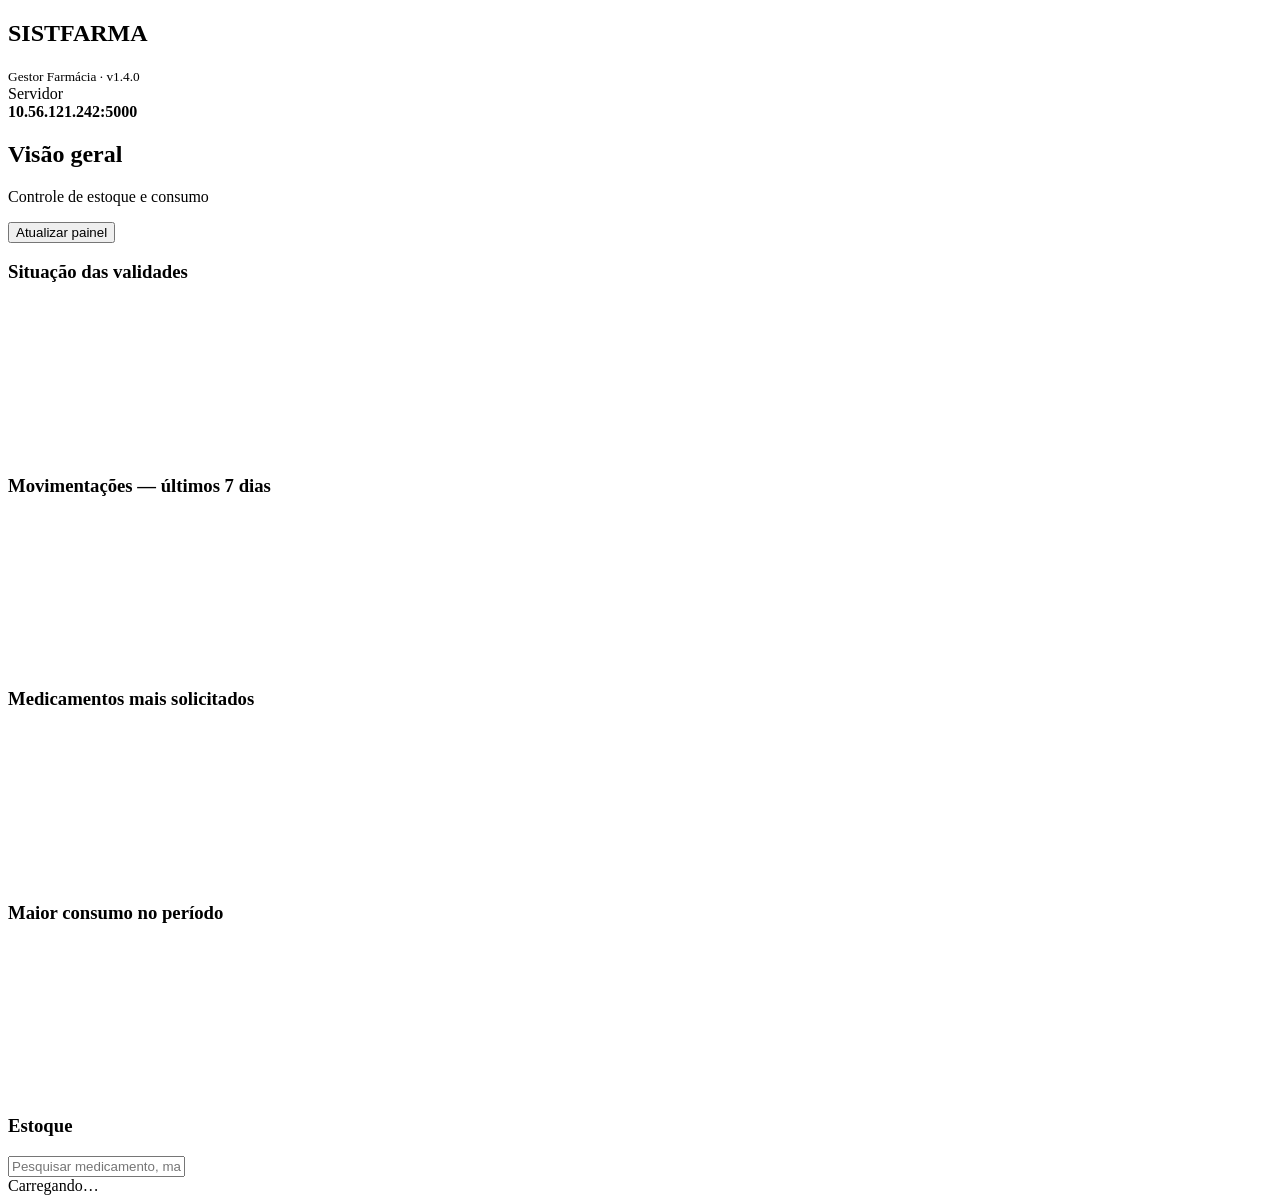
==== windows/web/index.html @ d618ccae "Iniciar nova interface HTML do Gestor SISTFARMA 1.4.0" ====
<!doctype html><html lang="pt-BR"><head><meta charset="utf-8"><meta name="viewport" content="width=device-width,initial-scale=1"><title>SISTFARMA 1.4.0</title><link rel="stylesheet" href="app.css"></head><body><aside><h1>SISTFARMA</h1><small>Gestor Farmácia · v1.4.0</small><nav id="menu"></nav><div class="server">Servidor<br><b>10.56.121.242:5000</b></div></aside><main><header><div><h2>Visão geral</h2><p>Controle de estoque e consumo</p></div><button onclick="loadAll()">Atualizar painel</button></header><section id="cards" class="cards"></section><section class="charts"><article><h3>Situação das validades</h3><canvas id="validade"></canvas></article><article><h3>Movimentações — últimos 7 dias</h3><canvas id="mov"></canvas></article><article><h3>Medicamentos mais solicitados</h3><canvas id="sol"></canvas></article><article><h3>Maior consumo no período</h3><canvas id="consumo"></canvas></article></section><section class="table"><div class="tablehead"><h3 id="areaTitle">Estoque</h3><input id="search" placeholder="Pesquisar medicamento, material ou lote"></div><div id="content">Carregando…</div></section></main><script src="app.js"></script></body></html>
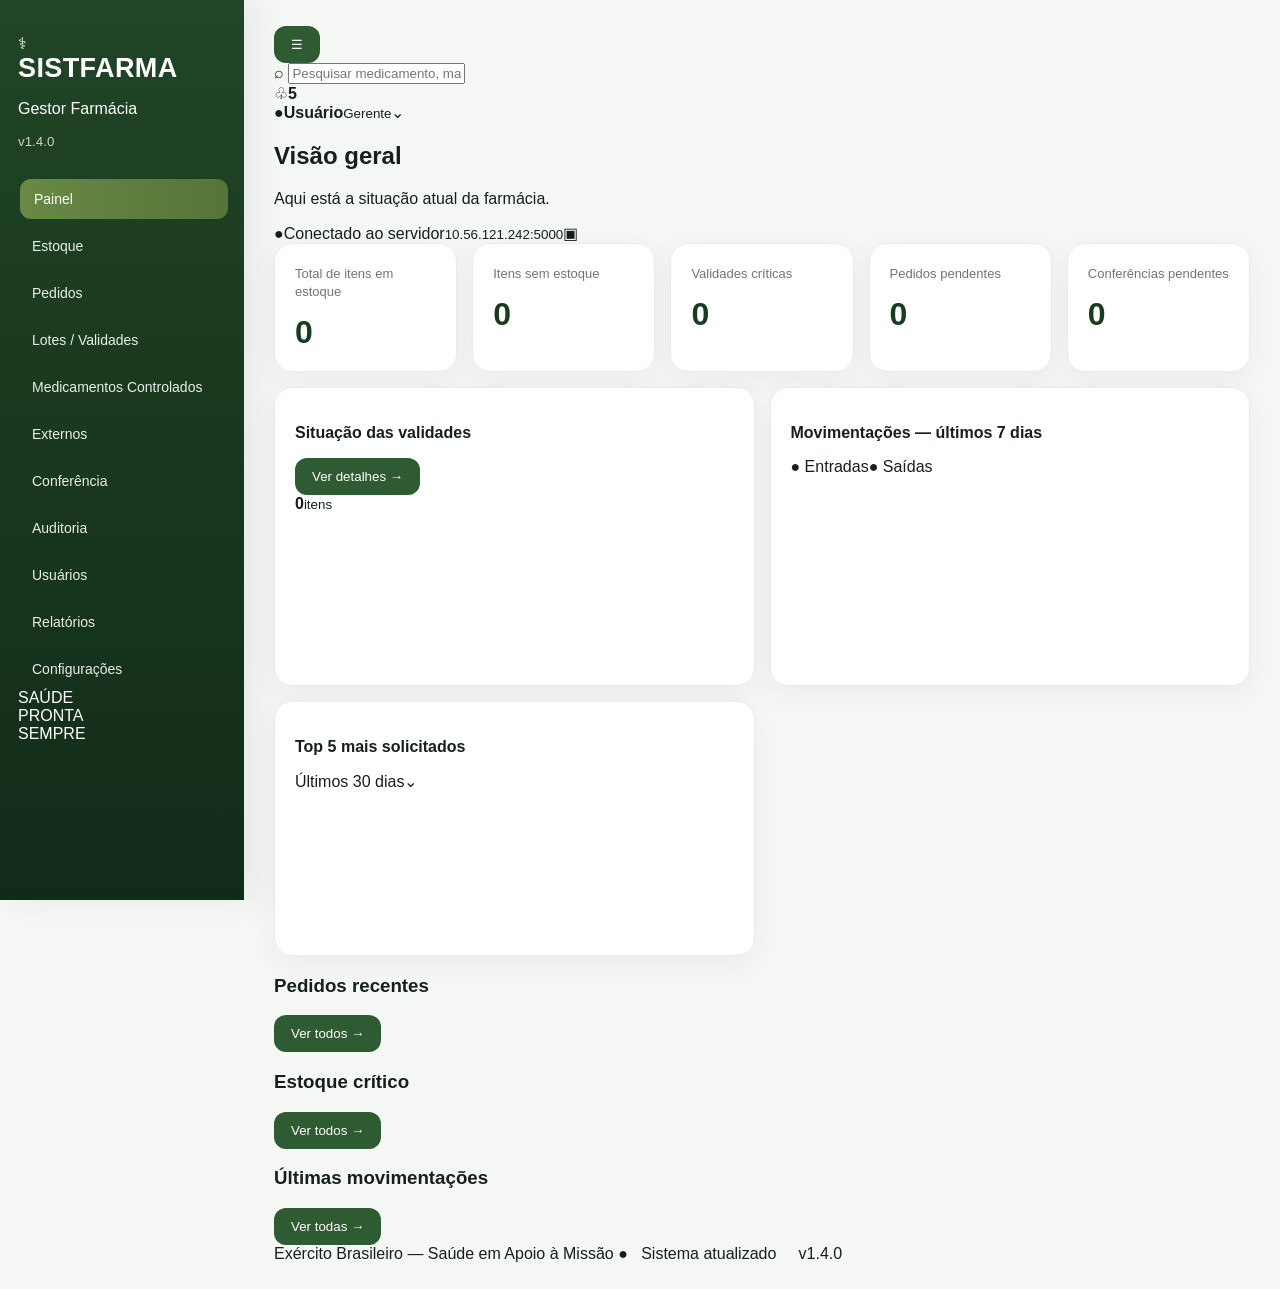
==== commit c4325b3e: "Reproduzir fielmente dashboard visual aprovado SISTFARMA 1.4.0" ====
--- a/windows/web/index.html
+++ b/windows/web/index.html
@@ -1 +1,8 @@
-<!doctype html><html lang="pt-BR"><head><meta charset="utf-8"><meta name="viewport" content="width=device-width,initial-scale=1"><title>SISTFARMA 1.4.0</title><link rel="stylesheet" href="app.css"></head><body><aside><h1>SISTFARMA</h1><small>Gestor Farmácia · v1.4.0</small><nav id="menu"></nav><div class="server">Servidor<br><b>10.56.121.242:5000</b></div></aside><main><header><div><h2>Visão geral</h2><p>Controle de estoque e consumo</p></div><button onclick="loadAll()">Atualizar painel</button></header><section id="cards" class="cards"></section><section class="charts"><article><h3>Situação das validades</h3><canvas id="validade"></canvas></article><article><h3>Movimentações — últimos 7 dias</h3><canvas id="mov"></canvas></article><article><h3>Medicamentos mais solicitados</h3><canvas id="sol"></canvas></article><article><h3>Maior consumo no período</h3><canvas id="consumo"></canvas></article></section><section class="table"><div class="tablehead"><h3 id="areaTitle">Estoque</h3><input id="search" placeholder="Pesquisar medicamento, material ou lote"></div><div id="content">Carregando…</div></section></main><script src="app.js"></script></body></html>+<!doctype html><html lang="pt-BR"><head><meta charset="utf-8"><meta name="viewport" content="width=device-width,initial-scale=1"><title>SISTFARMA - Gestor Farmácia</title><link rel="stylesheet" href="app.css"></head><body>
+<aside><div class="brand"><div class="med">⚕</div><h1>SISTFARMA</h1><p>Gestor Farmácia</p><small>v1.4.0</small></div><nav id="menu"></nav><div class="motto">SAÚDE<br>PRONTA<br>SEMPRE<div></div></div></aside>
+<main><div class="top"><button class="hamb">☰</button><div class="search">⌕ <input id="search" placeholder="Pesquisar medicamento, material, lote ou código..."></div><div class="bell">♧<b>5</b></div><div class="user"><i>●</i><span><strong id="userName">Usuário</strong><small id="profile">Gerente</small></span>⌄</div></div>
+<section class="welcome"><div><h2 id="greeting">Visão geral</h2><p>Aqui está a situação atual da farmácia.</p></div><div class="meta"><span class="online">●</span><span>Conectado ao servidor<small>10.56.121.242:5000</small></span><span class="date">▣ <b id="weekday"></b><small id="date"></small></span><strong id="clock"></strong></div></section>
+<section id="cards" class="cards"></section>
+<section class="row charts"><article><div class="title"><h3>Situação das validades</h3><button>Ver detalhes →</button></div><div class="donutbox"><div id="donut" class="donut"><b id="donutTotal">0</b><small>itens</small></div><div id="validLegend" class="legend"></div></div></article><article><h3>Movimentações — últimos 7 dias</h3><div class="key"><span>● Entradas</span><span>● Saídas</span></div><canvas id="mov"></canvas></article><article><div class="title"><h3>Top 5 mais solicitados</h3><span class="pill">Últimos 30 dias⌄</span></div><div id="top" class="ranking"></div></article></section>
+<section class="row tables"><article><div class="title"><h3>Pedidos recentes</h3><button>Ver todos →</button></div><div id="orders"></div></article><article><div class="title"><h3>Estoque crítico</h3><button>Ver todos →</button></div><div id="critical"></div></article><article><div class="title"><h3>Últimas movimentações</h3><button>Ver todas →</button></div><div id="moves"></div></article></section>
+<footer>Exército Brasileiro — Saúde em Apoio à Missão <span>● &nbsp; Sistema atualizado &nbsp;&nbsp;&nbsp; v1.4.0</span></footer></main><script src="app.js"></script></body></html>
--- a/windows/web/app.css
+++ b/windows/web/app.css
@@ -0,0 +1 @@
+:root{--green:#18381f;--green2:#2e5b31;--accent:#6f8f4c;--bg:#f5f7f5;--card:#fff;--text:#142019;--muted:#6f7771;--line:#e8ece8}*{box-sizing:border-box}body{margin:0;font-family:"Segoe UI Variable","Inter","Segoe UI",Arial,sans-serif;background:var(--bg);color:var(--text);display:flex;min-height:100vh}aside{width:244px;background:linear-gradient(180deg,#214526,#112b18);color:#fff;padding:34px 18px 24px;position:fixed;inset:0 auto 0 0;box-shadow:12px 0 30px #18381f12}aside h1{margin:0;font-size:27px;letter-spacing:.4px;font-weight:750}aside small{display:block;opacity:.78;margin-top:4px}nav{margin-top:30px;display:grid;gap:7px}nav button{border:0;background:transparent;color:#e9efe9;text-align:left;padding:12px 14px;border-radius:11px;cursor:pointer;font-size:14px;transition:.18s}nav button:hover,nav button.active{background:linear-gradient(90deg,#688a45,#55743a);color:#fff;transform:translateX(2px)}.server{position:absolute;bottom:22px;font-size:11px;opacity:.78}main{margin-left:244px;padding:26px 30px;width:calc(100% - 244px)}header{display:flex;justify-content:space-between;align-items:center;margin-bottom:24px}header h2{font-size:29px;margin:0 0 5px}header p{color:var(--muted);margin:0}button{background:var(--green2);color:#fff;border:0;border-radius:12px;padding:11px 17px;cursor:pointer}.cards{display:grid;grid-template-columns:repeat(5,minmax(145px,1fr));gap:15px}.metric,.charts article,.table{background:rgba(255,255,255,.96);border:1px solid var(--line);border-radius:18px;box-shadow:0 8px 28px rgba(23,55,30,.055)}.metric{padding:20px;min-height:128px;transition:.2s}.metric:hover{transform:translateY(-2px);box-shadow:0 12px 30px rgba(23,55,30,.09)}.metric span{color:var(--muted);font-size:13px}.metric strong{display:block;font-size:32px;margin-top:14px;color:#193c21;letter-spacing:-1px}.charts{display:grid;grid-template-columns:1fr 1fr;gap:15px;margin-top:15px}.charts article{padding:20px;min-height:255px}.charts h3,.table h3{font-size:16px}.charts canvas{width:100%;height:185px}.table{margin-top:15px;padding:20px;min-height:230px}.tablehead{display:flex;justify-content:space-between;align-items:center;gap:20px}.table input{width:min(460px,55%);border:1px solid var(--line);background:#fafbfa;border-radius:14px;padding:12px 15px;outline:none}.table input:focus{border-color:#78955d;box-shadow:0 0 0 3px #78955d18}table{width:100%;border-collapse:collapse;margin-top:12px}th,td{text-align:left;padding:11px;border-bottom:1px solid var(--line);font-size:13px}th{color:var(--muted);font-weight:600}@media(max-width:1150px){.cards{grid-template-columns:repeat(3,1fr)}}
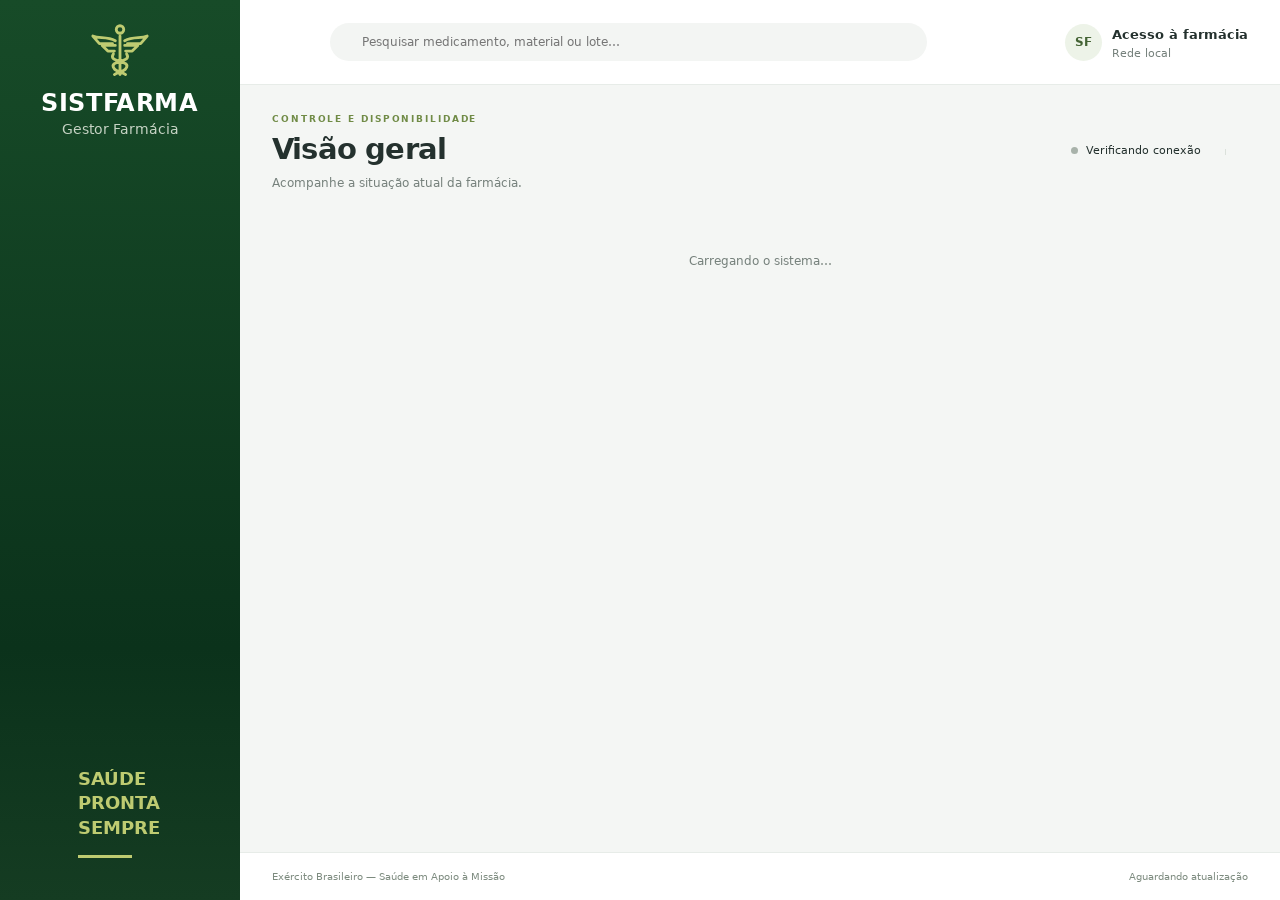
==== commit a679f216: "Concluir dashboard e Cliente HTML 1.4.1 com API real e testes de empacotamento Integra navegação, es" ====
--- a/windows/web/index.html
+++ b/windows/web/index.html
@@ -1,8 +1,15 @@
-<!doctype html><html lang="pt-BR"><head><meta charset="utf-8"><meta name="viewport" content="width=device-width,initial-scale=1"><title>SISTFARMA - Gestor Farmácia</title><link rel="stylesheet" href="app.css"></head><body>
-<aside><div class="brand"><div class="med">⚕</div><h1>SISTFARMA</h1><p>Gestor Farmácia</p><small>v1.4.0</small></div><nav id="menu"></nav><div class="motto">SAÚDE<br>PRONTA<br>SEMPRE<div></div></div></aside>
-<main><div class="top"><button class="hamb">☰</button><div class="search">⌕ <input id="search" placeholder="Pesquisar medicamento, material, lote ou código..."></div><div class="bell">♧<b>5</b></div><div class="user"><i>●</i><span><strong id="userName">Usuário</strong><small id="profile">Gerente</small></span>⌄</div></div>
-<section class="welcome"><div><h2 id="greeting">Visão geral</h2><p>Aqui está a situação atual da farmácia.</p></div><div class="meta"><span class="online">●</span><span>Conectado ao servidor<small>10.56.121.242:5000</small></span><span class="date">▣ <b id="weekday"></b><small id="date"></small></span><strong id="clock"></strong></div></section>
-<section id="cards" class="cards"></section>
-<section class="row charts"><article><div class="title"><h3>Situação das validades</h3><button>Ver detalhes →</button></div><div class="donutbox"><div id="donut" class="donut"><b id="donutTotal">0</b><small>itens</small></div><div id="validLegend" class="legend"></div></div></article><article><h3>Movimentações — últimos 7 dias</h3><div class="key"><span>● Entradas</span><span>● Saídas</span></div><canvas id="mov"></canvas></article><article><div class="title"><h3>Top 5 mais solicitados</h3><span class="pill">Últimos 30 dias⌄</span></div><div id="top" class="ranking"></div></article></section>
-<section class="row tables"><article><div class="title"><h3>Pedidos recentes</h3><button>Ver todos →</button></div><div id="orders"></div></article><article><div class="title"><h3>Estoque crítico</h3><button>Ver todos →</button></div><div id="critical"></div></article><article><div class="title"><h3>Últimas movimentações</h3><button>Ver todas →</button></div><div id="moves"></div></article></section>
-<footer>Exército Brasileiro — Saúde em Apoio à Missão <span>● &nbsp; Sistema atualizado &nbsp;&nbsp;&nbsp; v1.4.0</span></footer></main><script src="app.js"></script></body></html>+<!doctype html>
+<html lang="pt-BR">
+<head>
+<meta charset="utf-8"><meta name="viewport" content="width=device-width, initial-scale=1">
+<title>SISTFARMA · Gestão de Farmácia</title>
+<link rel="icon" type="image/svg+xml" href="brand.svg"><link rel="stylesheet" href="app.css">
+<script src="bootstrap.js"></script><script type="module" src="app.js"></script>
+</head>
+<body>
+<aside class="sidebar" id="sidebar"><div class="brand"><img src="brand.svg" alt="" width="46" height="46"><div><strong>SISTFARMA</strong><span id="appName">Gestor Farmácia</span></div></div><nav id="menu" aria-label="Menu principal"></nav><div class="sidebar-bottom"><div class="mission">SAÚDE<br>PRONTA<br>SEMPRE</div><span id="version"></span></div></aside>
+<div class="workspace"><header class="topbar"><button class="icon-button" id="menuToggle" aria-label="Abrir ou fechar menu" aria-expanded="true"></button><label class="global-search"><span id="searchIcon"></span><input id="globalSearch" type="search" placeholder="Pesquisar medicamento, material ou lote…" aria-label="Pesquisa geral"></label><button class="icon-button" id="refreshTop" title="Atualizar dados" aria-label="Atualizar dados"></button><button class="icon-button notifications" id="notifications" aria-label="Ver pedidos pendentes" data-nav="orders" hidden></button><div class="profile"><div class="avatar" id="avatar">SF</div><div><strong id="profileName">Acesso à farmácia</strong><small id="profileRole">Rede local</small></div></div><button class="text-button" id="logout" hidden>Sair</button></header>
+<main id="main"><div class="page-heading"><div><div class="eyebrow" id="eyebrow">CONTROLE E DISPONIBILIDADE</div><h1 id="areaTitle">Visão geral</h1><p id="subtitle">Acompanhe a situação atual da farmácia.</p></div><div class="connection"><div><span id="connectionDot" class="dot neutral"></span><strong id="connectionText">Verificando conexão</strong><small id="serverAddress"></small></div><div class="clock"><strong id="clock"></strong><small id="today"></small></div></div></div><div id="notices" aria-live="polite"></div><section id="content" aria-live="polite"><div class="empty">Carregando o sistema…</div></section></main>
+<footer><span>Exército Brasileiro — Saúde em Apoio à Missão</span><span id="lastUpdate">Aguardando atualização</span></footer></div>
+<dialog id="dialog"><div class="dialog-heading"><h2 id="dialogTitle"></h2><button class="icon-button" id="closeDialog" aria-label="Fechar janela">×</button></div><div id="dialogContent"></div></dialog><div id="toast" role="status" hidden></div><div id="printArea"></div>
+</body></html>
--- a/windows/web/app.css
+++ b/windows/web/app.css
@@ -1 +1,12 @@
-:root{--green:#18381f;--green2:#2e5b31;--accent:#6f8f4c;--bg:#f5f7f5;--card:#fff;--text:#142019;--muted:#6f7771;--line:#e8ece8}*{box-sizing:border-box}body{margin:0;font-family:"Segoe UI Variable","Inter","Segoe UI",Arial,sans-serif;background:var(--bg);color:var(--text);display:flex;min-height:100vh}aside{width:244px;background:linear-gradient(180deg,#214526,#112b18);color:#fff;padding:34px 18px 24px;position:fixed;inset:0 auto 0 0;box-shadow:12px 0 30px #18381f12}aside h1{margin:0;font-size:27px;letter-spacing:.4px;font-weight:750}aside small{display:block;opacity:.78;margin-top:4px}nav{margin-top:30px;display:grid;gap:7px}nav button{border:0;background:transparent;color:#e9efe9;text-align:left;padding:12px 14px;border-radius:11px;cursor:pointer;font-size:14px;transition:.18s}nav button:hover,nav button.active{background:linear-gradient(90deg,#688a45,#55743a);color:#fff;transform:translateX(2px)}.server{position:absolute;bottom:22px;font-size:11px;opacity:.78}main{margin-left:244px;padding:26px 30px;width:calc(100% - 244px)}header{display:flex;justify-content:space-between;align-items:center;margin-bottom:24px}header h2{font-size:29px;margin:0 0 5px}header p{color:var(--muted);margin:0}button{background:var(--green2);color:#fff;border:0;border-radius:12px;padding:11px 17px;cursor:pointer}.cards{display:grid;grid-template-columns:repeat(5,minmax(145px,1fr));gap:15px}.metric,.charts article,.table{background:rgba(255,255,255,.96);border:1px solid var(--line);border-radius:18px;box-shadow:0 8px 28px rgba(23,55,30,.055)}.metric{padding:20px;min-height:128px;transition:.2s}.metric:hover{transform:translateY(-2px);box-shadow:0 12px 30px rgba(23,55,30,.09)}.metric span{color:var(--muted);font-size:13px}.metric strong{display:block;font-size:32px;margin-top:14px;color:#193c21;letter-spacing:-1px}.charts{display:grid;grid-template-columns:1fr 1fr;gap:15px;margin-top:15px}.charts article{padding:20px;min-height:255px}.charts h3,.table h3{font-size:16px}.charts canvas{width:100%;height:185px}.table{margin-top:15px;padding:20px;min-height:230px}.tablehead{display:flex;justify-content:space-between;align-items:center;gap:20px}.table input{width:min(460px,55%);border:1px solid var(--line);background:#fafbfa;border-radius:14px;padding:12px 15px;outline:none}.table input:focus{border-color:#78955d;box-shadow:0 0 0 3px #78955d18}table{width:100%;border-collapse:collapse;margin-top:12px}th,td{text-align:left;padding:11px;border-bottom:1px solid var(--line);font-size:13px}th{color:var(--muted);font-weight:600}@media(max-width:1150px){.cards{grid-template-columns:repeat(3,1fr)}}+@font-face{font-family:'Sistfarma Sans';src:url('fonts/sistfarma-regular.woff') format('woff');font-weight:100 500;font-display:swap}@font-face{font-family:'Sistfarma Sans';src:url('fonts/sistfarma-bold.woff') format('woff');font-weight:600 900;font-display:swap}
+:root{font-family:'Segoe UI','Sistfarma Sans',Arial,sans-serif;color:#24312e;background:#f4f6f4;font-synthesis:none;--green:#31543a;--olive:#708b46;--muted:#76817c;--line:#e7ece8;--red:#d04f4f;--amber:#c9932e;--blue:#4778b8;--purple:#8b62b2;--radius:18px}*{box-sizing:border-box}body{margin:0}button,input,select,textarea{font:inherit}button{cursor:pointer}button:disabled{opacity:.5;cursor:default}button,a,input,select,textarea{outline-offset:4px}button{transition:background .15s,box-shadow .15s}h1,h2,h3,p{margin:0}button:focus-visible,a:focus-visible{outline:2px solid var(--olive)}.sidebar{position:fixed;inset:0 auto 0 0;width:240px;background:linear-gradient(155deg,#28472e,#193422 78%);color:#fff;padding:28px 17px 20px;display:flex;flex-direction:column;z-index:40;overflow:auto}.brand{display:flex;align-items:center;gap:12px;padding:0 10px 28px}.brand strong{font-size:21px;letter-spacing:.6px;display:block}.brand span{display:block;font-size:12px;color:#c6d3c4;margin-top:4px}.nav-caption{font-size:9px;letter-spacing:1.8px;color:#a7b8a0;padding:10px 15px 13px}.sidebar nav{display:flex;flex-direction:column;gap:4px}.nav-item{border:0;border-radius:10px;background:none;color:#d8e2d6;display:flex;align-items:center;gap:13px;padding:12px 14px;text-align:left;font-size:12px;min-height:43px}.nav-item:hover{background:#ffffff12}.nav-item.active{color:#fff;background:#668044;box-shadow:0 3px 16px #10241a22}.nav-item svg{width:19px;height:19px;flex:none}.nav-item small{margin-left:auto;opacity:.6}.sidebar-bottom{margin-top:auto;padding:28px 14px 0}.mission{font-size:20px;line-height:1.35;color:#d0dfb4;border-left:2px solid #8da864;padding-left:14px}.sidebar-bottom>span{display:block;color:#a6b8a0;font-size:11px;margin-top:22px}.workspace{margin-left:240px;min-height:100vh;display:flex;flex-direction:column}.topbar{height:85px;display:flex;align-items:center;gap:22px;padding:18px 32px;background:#fff;border-bottom:1px solid var(--line)}.icon-button{display:inline-flex;align-items:center;justify-content:center;border:0;background:none;border-radius:9px;width:36px;height:36px;color:var(--green);flex-shrink:0}.icon-button:hover{background:#edf2ed}.icon-button svg{width:21px;height:21px}.global-search{display:flex;align-items:center;gap:12px;background:#f3f5f3;padding:11px 18px;border-radius:30px;flex:1;max-width:610px}.global-search svg{width:18px;height:18px;color:#87938b;vertical-align:middle}.global-search input{border:0;background:none;outline:none;width:100%;font-size:12px;color:#435149;min-width:0}.profile{margin-left:auto;display:flex;align-items:center;gap:10px;white-space:nowrap}.profile strong{font-size:12px}.profile small{font-size:11px;display:block;color:var(--muted);margin-top:4px}.avatar{border-radius:50%;width:37px;height:37px;display:grid;place-items:center;background:#edf3e8;color:#446334;font-size:12px;font-weight:700}.text-button{border:0;background:none;color:var(--green);padding:8px;font-size:12px}.text-button:hover{text-decoration:underline}main{padding:29px 32px 22px;flex:1;min-width:0}.page-heading{display:flex;align-items:center;justify-content:space-between;gap:20px;margin-bottom:26px}.eyebrow{color:var(--olive);font-size:9px;letter-spacing:1.9px;font-weight:700;margin-bottom:7px}h1{font-size:29px;line-height:1.3;font-weight:650;letter-spacing:-.8px}.page-heading p{color:var(--muted);font-size:12px;margin-top:7px}.connection{display:flex;gap:24px;align-items:center;white-space:nowrap}.connection strong{font-size:11px;font-weight:500}.connection small{font-size:10px;color:var(--muted);display:block;margin-top:6px}.connection>div:first-child small{padding-left:15px}.dot{width:7px;height:7px;display:inline-block;border-radius:100%;background:#35a76a;margin-right:8px}.dot.danger{background:var(--red)}.dot.neutral{background:#a8b2aa}.clock{border-left:1px solid #dbe1db;padding-left:22px;text-align:right}.clock strong{font-size:22px;font-weight:600}.clock small{font-size:9px}.cards{display:grid;grid-template-columns:repeat(5,minmax(0,1fr));gap:15px;margin-bottom:20px}.metric{border:1px solid #edf0ed;background:#fff;border-radius:var(--radius);padding:20px;text-align:left;position:relative;color:inherit;box-shadow:0 5px 14px #2c4c3510;min-height:175px}.metric:hover{box-shadow:0 6px 22px #2c4c3520;border-color:#cfdbc9}.metric-icon{width:38px;height:38px;display:grid;place-items:center;border-radius:12px;margin-bottom:15px;background:#e9f3e7;color:#387c45}.metric-icon svg{width:22px;height:22px}.metric-icon.red{background:#fff0ee;color:var(--red)}.metric-icon.amber{background:#fff7e8;color:var(--amber)}.metric-icon.blue{background:#edf4ff;color:var(--blue)}.metric-icon.purple{background:#f2ecfa;color:var(--purple)}.metric-label{font-size:11px;color:#67756b;display:block}.metric-value{font-size:30px;line-height:1.2;display:block;margin-top:5px;font-weight:650;letter-spacing:-1px}.metric small{font-size:9px;color:var(--muted);display:block;margin-top:6px}.metric-arrow{position:absolute;right:16px;top:24px;color:#a9b5aa}.dashboard-grid{display:grid;grid-template-columns:1.13fr 1.05fr 1fr;gap:18px}.panel{background:white;border:1px solid #ebefeb;border-radius:var(--radius);padding:20px;min-width:0;box-shadow:0 4px 14px #304f3610}.panel-heading{display:flex;align-items:center;justify-content:space-between;gap:8px;margin-bottom:19px}.panel h2{font-size:13px;font-weight:650}.subtle{font-size:10px;color:var(--muted);line-height:1.6}.panel-link{font-size:10px;border:0;background:#f1f5ef;border-radius:20px;padding:7px 10px;color:var(--green);white-space:nowrap}.donut-wrap{display:flex;align-items:center;gap:19px;min-height:180px}.donut{width:136px;height:136px;border-radius:50%;display:grid;place-items:center;flex:none}.donut-inner{width:104px;height:104px;border-radius:50%;background:#fff;display:flex;flex-direction:column;align-items:center;justify-content:center}.donut-inner strong{font-size:25px;font-weight:600}.donut-inner small{font-size:10px;color:var(--muted);margin-top:3px}.legend{display:flex;flex-direction:column;gap:12px;flex:1}.legend button{display:flex;align-items:center;gap:7px;border:0;padding:3px 0;background:none;font-size:10px;color:inherit;text-align:left}.legend b{margin-left:auto;font-size:11px}.swatch{width:7px;height:7px;border-radius:50%;flex:none}.chart-key{display:flex;gap:18px;color:var(--muted);font-size:10px;margin:-8px 0 14px}.chart-key span{display:flex;gap:6px;align-items:center}.line-chart{display:block;width:100%;height:159px}.line-chart text{font-size:9px;fill:#859086}.rank-list{display:flex;flex-direction:column;gap:15px;padding-top:8px}.rank{border:0;background:none;padding:0;display:grid;grid-template-columns:1fr 74px 30px;gap:8px;align-items:center;font-size:10px;text-align:left;color:inherit}.rank span{overflow:hidden;text-overflow:ellipsis;white-space:nowrap}.rank-bar{height:8px;border-radius:7px;background:#edf1eb;overflow:hidden}.rank-bar i{display:block;height:100%;background:linear-gradient(90deg,#789d59,#315b38);border-radius:7px}.rank b{text-align:right;font-weight:600}.table-wrap{overflow-x:auto;max-width:100%;border-radius:8px}table{width:100%;border-collapse:collapse;text-align:left;font-size:11px}th{color:#748176;font-weight:500;font-size:10px;white-space:nowrap}th,td{padding:12px 10px;border-bottom:1px solid #edf0ed;vertical-align:middle}th:first-child,td:first-child{padding-left:0}tr:last-child td{border-bottom:0}td .secondary{display:block;font-size:9px;color:var(--muted);margin-top:4px}.compact td,.compact th{padding:11px 5px;font-size:10px}.compact td:first-child,.compact th:first-child{padding-left:0}.row-link{color:var(--green);border:0;background:none;padding:0;text-align:left;font:inherit;font-weight:600}.row-link:hover{text-decoration:underline}.badge{display:inline-block;padding:5px 8px;border-radius:6px;font-size:9px;white-space:nowrap;background:#eef1ee;color:#667169}.badge.danger{background:#fff0ee;color:#ba4740}.badge.warning{background:#fff6df;color:#a57916}.badge.success{background:#eaf5e8;color:#477942}.badge.blue{background:#edf3fc;color:#487eb4}.badge.purple{background:#f3ebfa;color:#8660ab}.empty{text-align:center;padding:35px 18px;color:var(--muted);font-size:12px;line-height:1.7}.empty strong{display:block;color:#435547;font-size:14px;margin-bottom:8px}.notice{background:#fff8e8;color:#8b6925;padding:13px 17px;border:1px solid #eddfb8;border-radius:11px;font-size:12px;line-height:1.5;margin-bottom:16px}.notice.error{background:#fff1ee;border-color:#efd4cc;color:#a34439}.toolbar{display:flex;align-items:center;gap:10px;flex-wrap:wrap;margin-bottom:17px}.toolbar input[type=search]{flex:1;min-width:180px}.toolbar input,.toolbar select{font-size:12px;padding:10px 12px;border:1px solid var(--line);border-radius:9px;background:#fff;color:#344b3b}.button{display:inline-flex;align-items:center;justify-content:center;gap:8px;border:0;border-radius:9px;padding:11px 16px;background:var(--green);color:white;font-size:12px;font-weight:500;white-space:nowrap}.button:hover{background:#466847}.button.secondary{background:#edf2e9;color:#49653b}.button.secondary:hover{background:#e1e9dc}.button.danger{background:#b44c45}.button.small{padding:7px 10px;font-size:10px}.button svg{width:15px;height:15px}.stack{display:flex;flex-direction:column;gap:16px}.form-grid{display:grid;grid-template-columns:1fr 1fr;gap:16px}.form-grid .wide{grid-column:1/-1}.field{display:flex;flex-direction:column;gap:7px;font-size:12px;color:#56685a}.field input,.field select,.field textarea{width:100%;border:1px solid #dfe6dd;border-radius:8px;padding:11px 12px;background:#fff;color:#26382d;min-width:0}.field small{font-size:10px;color:var(--muted)}.field textarea{resize:vertical;min-height:75px}.check{display:flex;gap:9px;align-items:center;font-size:12px}.actions{display:flex;gap:8px;flex-wrap:wrap;justify-content:flex-end;margin-top:20px}.login-card{max-width:430px;margin:22px auto;padding:30px}.login-card h2{font-size:21px;margin-bottom:9px}.login-card>p{font-size:12px;color:var(--muted);line-height:1.6;margin-bottom:25px}.login-card form{display:flex;flex-direction:column;gap:17px}.settings{max-width:730px}.settings h2{margin-bottom:18px}.error-text{color:#b0443a;font-size:12px;line-height:1.6}.stats-line{display:flex;gap:16px;align-items:center;flex-wrap:wrap;color:var(--muted);font-size:11px;margin-bottom:12px}.stats-line b{color:#425b47}.lot-actions{display:flex;gap:6px;justify-content:flex-end}.muted{color:var(--muted)}.danger-text{color:var(--red)}.success-text{color:#3b8b4c}.split{display:grid;grid-template-columns:1.65fr 1fr;gap:20px}.catalog{display:grid;grid-template-columns:repeat(2,minmax(0,1fr));gap:14px}.product{border:1px solid var(--line);border-radius:13px;padding:17px;background:#fff;display:flex;flex-direction:column;gap:9px}.product h3{font-size:13px;line-height:1.5}.product small{font-size:10px;color:var(--muted)}.product-bottom{display:flex;align-items:center;justify-content:space-between;gap:10px;margin-top:auto;padding-top:12px}.product-bottom strong{font-size:17px}.cart-row{padding:13px 0;border-bottom:1px solid var(--line)}.cart-row strong{font-size:12px}.cart-row .cart-controls{display:flex;align-items:center;justify-content:space-between;gap:10px;margin-top:9px}.cart-row input{width:76px;border:1px solid var(--line);border-radius:7px;padding:7px}.cart-panel{align-self:start;position:sticky;top:20px}.cart-panel form{display:flex;flex-direction:column;gap:13px;margin-top:20px}footer{background:#fff;border-top:1px solid var(--line);padding:18px 32px;display:flex;justify-content:space-between;color:#7d8b7f;font-size:10px}dialog{border:1px solid var(--line);border-radius:18px;padding:25px;max-width:760px;width:calc(100% - 35px);max-height:90vh;color:inherit;box-shadow:0 20px 80px #15291b33}dialog::backdrop{background:#172b2266;backdrop-filter:blur(3px)}.dialog-heading{display:flex;justify-content:space-between;align-items:center;margin-bottom:22px}.dialog-heading h2{font-size:19px}.dialog-heading button{font-size:27px}#toast{position:fixed;right:28px;bottom:30px;background:#24452d;color:#fff;padding:15px 20px;border-radius:12px;max-width:450px;box-shadow:0 6px 22px #0002;z-index:100;font-size:13px}#toast.error{background:#a34b43}#printArea{display:none}.sidebar-hidden .sidebar{transform:translateX(-100%)}.sidebar-hidden .workspace{margin-left:0}.mobile-only{display:none}
+@media(min-width:1650px){main{padding:36px 42px}.topbar{padding-left:42px}.metric{min-height:185px}.dashboard-grid{gap:22px}.panel{padding:24px}.donut{width:152px;height:152px}.donut-inner{width:116px;height:116px}}
+@media(max-width:1250px){.sidebar{width:210px;padding-left:10px;padding-right:10px}.workspace{margin-left:210px}.brand strong{font-size:18px}.brand{gap:9px}.nav-item{font-size:11px;padding:11px}.topbar{gap:14px;padding:16px 23px}main{padding:24px 23px}.cards{gap:11px}.metric{padding:15px;min-height:164px}.dashboard-grid{grid-template-columns:repeat(2,minmax(0,1fr))}.connection .clock{display:none}.global-search{max-width:470px}.profile{gap:8px}}
+@media(max-width:900px){.sidebar{transform:translateX(-100%);width:235px}.workspace{margin-left:0}.sidebar-hidden .sidebar{transform:translateX(0)}.sidebar-hidden .workspace{margin-left:0}.topbar{gap:10px}.profile strong{max-width:90px;overflow:hidden;text-overflow:ellipsis;display:block}.cards{grid-template-columns:repeat(3,minmax(0,1fr))}.split{grid-template-columns:1fr}.cart-panel{position:static}.page-heading{align-items:flex-start}.connection{padding-top:6px}.donut-wrap{gap:13px}}
+@media(max-width:600px){main{padding:22px 16px}.topbar{padding:13px 12px;height:72px;gap:7px}.global-search{padding:10px;gap:6px}.global-search input{font-size:11px}.profile{display:none}.page-heading{display:block}.connection{margin-top:16px}.connection small{display:inline;padding-left:6px!important}.cards{grid-template-columns:repeat(2,minmax(0,1fr));gap:10px}.metric{min-height:153px}.metric-value{font-size:26px}.metric-label{font-size:10px}.dashboard-grid{grid-template-columns:1fr}.panel{padding:17px}.form-grid{grid-template-columns:1fr}.catalog{grid-template-columns:1fr}h1{font-size:25px}footer{padding:15px;font-size:9px;gap:12px}.toolbar .button{font-size:10px}.connection strong{font-size:10px}.toolbar input,.toolbar select{max-width:100%}}
+@media print{body>*{display:none!important}#printArea{display:block!important;padding:20px;font-size:11px;color:#111}#printArea h1{font-size:22px;margin-bottom:10px}#printArea p{margin:6px 0}#printArea table{margin-top:20px;font-size:10px}#printArea th,#printArea td{padding:8px;border-bottom:1px solid #ccc}#printArea .no-print{display:none}#printArea .badge{border:1px solid #aaa}#printArea button{border:0;background:none;color:#111}#printArea .table-wrap{overflow:visible}}
+
+.nav-item{font-size:13px}.metric-label{font-size:12px}.panel h2{font-size:14px}.subtle{font-size:11px}.compact td,.compact th{font-size:11px}.panel-link{font-size:11px}.legend button{font-size:11px}.topbar .profile strong{font-size:13px}@media(max-width:1250px){.nav-item{font-size:12px}}@media(max-width:600px){.metric-label{font-size:11px}.panel h2{font-size:13px}}
+
+/* Composição visual incorporada da revisão aprovada de 22/09. */
+.sidebar{background:linear-gradient(180deg,#174b28,#0b321b 72%,#153c22);padding-top:22px}.brand{flex-direction:column;text-align:center;gap:7px;padding:0 8px 21px}.brand img{width:60px;height:60px}.brand strong{font-size:24px}.brand span{font-size:14px}.sidebar-bottom .mission{font-size:18px;line-height:1.35;font-weight:700;text-align:left;margin-left:47px;border:0;padding:0;color:#becb71}.sidebar-bottom .mission:after{content:"";display:block;width:54px;height:3px;background:#becb71;margin-top:15px}.sidebar-bottom>span{text-align:center}.notifications{position:relative}.notification-count{position:absolute;top:-3px;right:-3px;min-width:16px;height:16px;line-height:16px;border-radius:9px;background:#d4544f;color:#fff;font-size:9px}.conference-strip{display:flex;align-items:center;justify-content:space-between;gap:12px;padding:16px 5px 0;font-size:11px;color:#5c715e}.conference-strip>span{display:flex;align-items:center;gap:6px}.conference-strip svg{width:18px;height:18px}.conference-strip b{font-weight:600}@media(max-width:600px){.conference-strip{align-items:flex-start}.conference-strip>span{display:block;line-height:1.7}.conference-strip svg{display:none}}
